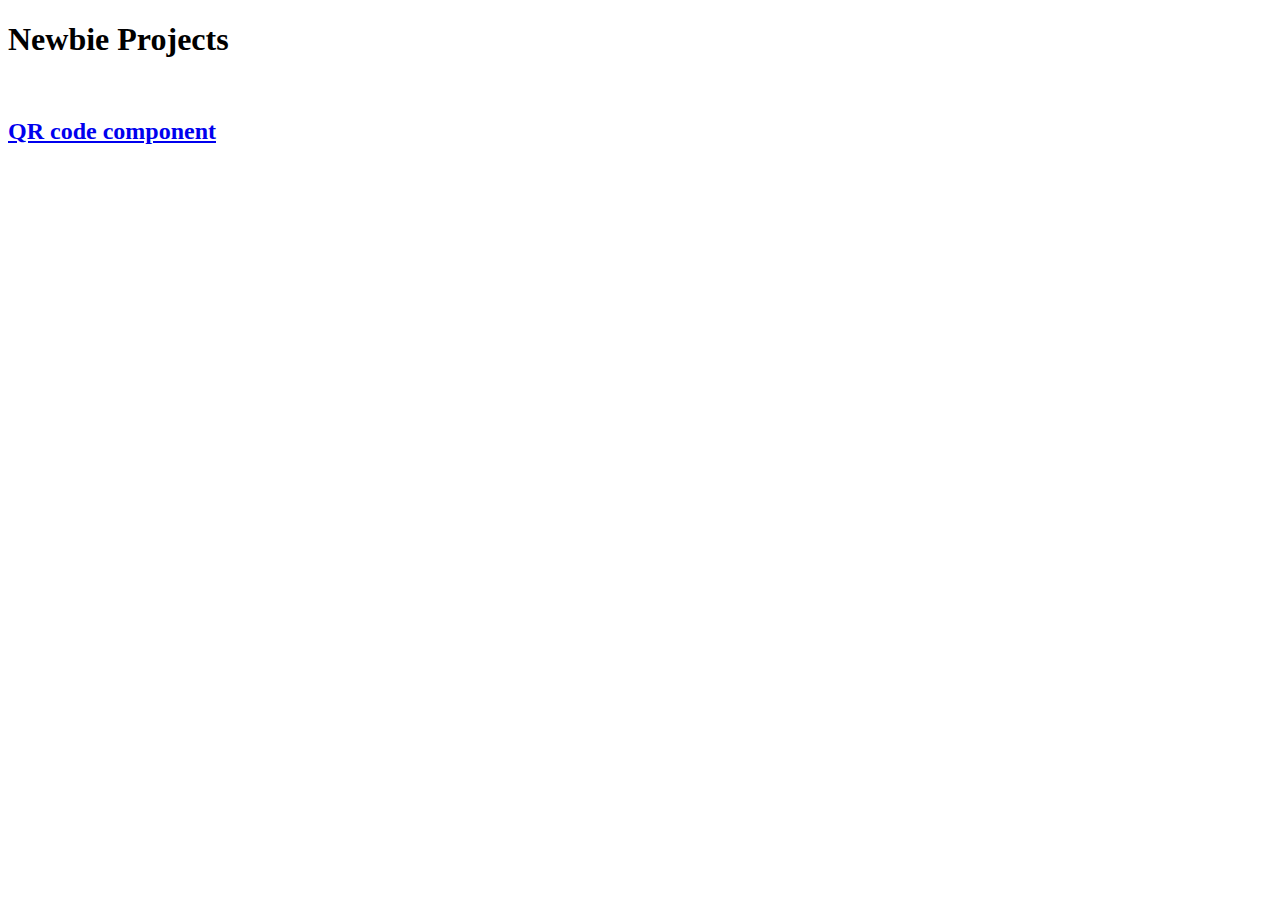
==== index.html @ cf10b49b "Create index.html to contain projects" ====
<!DOCTYPE html>
<html lang="en">
  <head>
    <meta charset="UTF-8" />
    <meta name="viewport" content="width=device-width, initial-scale=1.0" />
    <link rel="stylesheet" href="./styles.css" />
    <title>Frontend Mentor Projects</title>
  </head>
  <body>
    <main>
      <h1>Newbie Projects</h1>
      <section>
        <a
          href="./qr-code-component/index.html"
          target="_blank"
          rel="noopener noreferrer"
        >
          <img src="./assets/qr_code.png" alt="" />
          <h2>QR code component</h2>
        </a>
      </section>
    </main>
  </body>
</html>
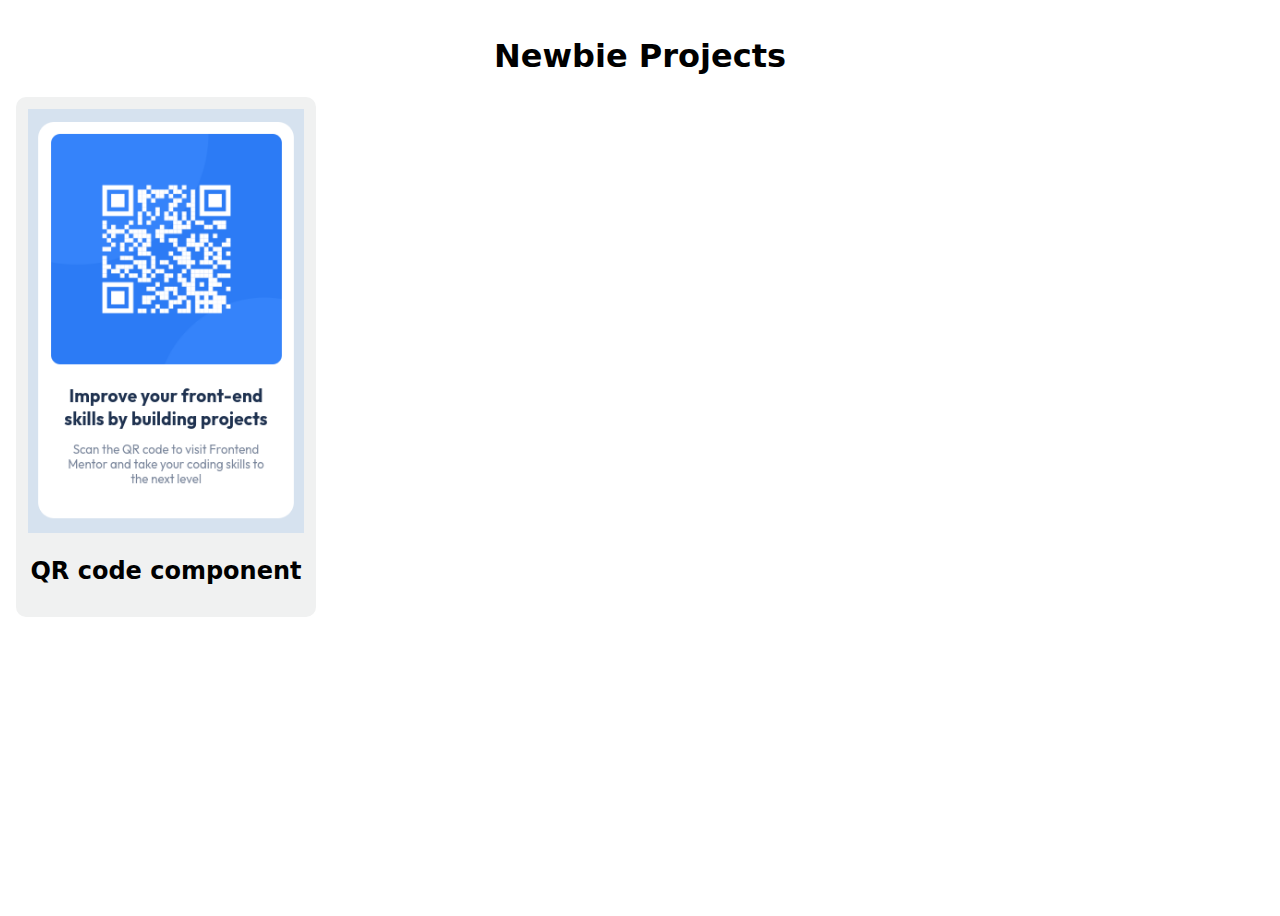
==== commit 9146872c: "Update favicon path in index.html" ====
--- a/index.html
+++ b/index.html
@@ -3,6 +3,13 @@
   <head>
     <meta charset="UTF-8" />
     <meta name="viewport" content="width=device-width, initial-scale=1.0" />
+    <!-- favicon -->
+    <link
+      rel="shortcut icon"
+      href="./assets/favicon-32x32.png"
+      type="image/x-icon"
+    />
+    <!-- CSS -->
     <link rel="stylesheet" href="./styles.css" />
     <title>Frontend Mentor Projects</title>
   </head>
--- a/styles.css
+++ b/styles.css
@@ -0,0 +1,46 @@
+*,
+*::before,
+*::after {
+  box-sizing: border-box;
+}
+
+html {
+  font-size: 62.5%;
+}
+
+body {
+  font-size: 1.6rem;
+  font-family: system-ui, -apple-system, BlinkMacSystemFont, 'Segoe UI', Roboto,
+    Oxygen, Ubuntu, Cantarell, 'Open Sans', 'Helvetica Neue', sans-serif;
+  min-height: 100dvh;
+  max-width: 100vw;
+}
+
+main {
+  max-width: 1440px;
+  padding: 0.5em;
+}
+
+h1 {
+  text-align: center;
+}
+
+a {
+  text-decoration: none;
+  color: #000;
+}
+
+img {
+  width: 100%;
+}
+
+section {
+  max-width: 300px;
+  padding: 0.75em;
+  border-radius: 10px;
+  background-color: rgb(240, 241, 241);
+}
+
+h2 {
+  text-align: center;
+}
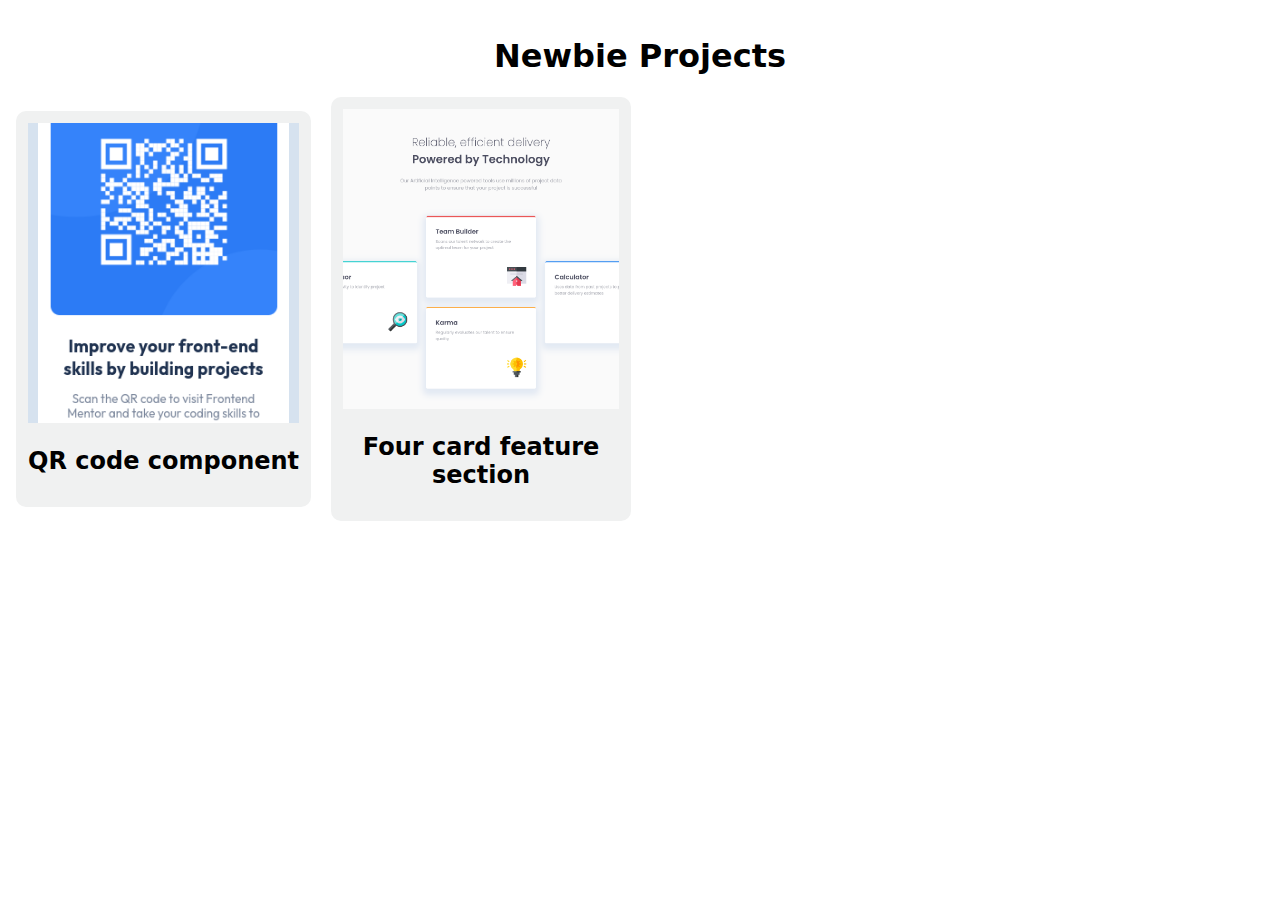
==== commit 6a41c2d5: "Update home page files" ====
--- a/index.html
+++ b/index.html
@@ -14,18 +14,29 @@
     <title>Frontend Mentor Projects</title>
   </head>
   <body>
+    <header>
+      <h1>Newbie Projects</h1>
+    </header>
+
     <main>
-      <h1>Newbie Projects</h1>
-      <section>
-        <a
-          href="./qr-code-component/index.html"
-          target="_blank"
-          rel="noopener noreferrer"
-        >
-          <img src="./assets/qr_code.png" alt="" />
+      <div>
+        <a href="./qr-code-component/index.html" target="_blank">
+          <img src="./assets/qr_code.png" alt="qr code" />
           <h2>QR code component</h2>
         </a>
-      </section>
+      </div>
+
+      <div>
+        <a href="./four-card-feature-section/index.html" target="_blank">
+          <img
+            src="./four-card-feature-section/assets/desktop-view.png"
+            alt="grid four cards"
+          />
+          <h2>Four card feature section</h2>
+        </a>
+      </div>
     </main>
+
+    <footer><a href=""></a></footer>
   </body>
 </html>
--- a/styles.css
+++ b/styles.css
@@ -13,10 +13,6 @@
   font-family: system-ui, -apple-system, BlinkMacSystemFont, 'Segoe UI', Roboto,
     Oxygen, Ubuntu, Cantarell, 'Open Sans', 'Helvetica Neue', sans-serif;
   min-height: 100dvh;
-  max-width: 100vw;
-}
-
-main {
   max-width: 1440px;
   padding: 0.5em;
 }
@@ -32,9 +28,18 @@
 
 img {
   width: 100%;
+  height: 300px;
+  object-fit: cover;
 }
 
-section {
+main {
+  display: flex;
+  align-items: center;
+  gap: 2rem;
+  flex-wrap: wrap;
+}
+
+div {
   max-width: 300px;
   padding: 0.75em;
   border-radius: 10px;
